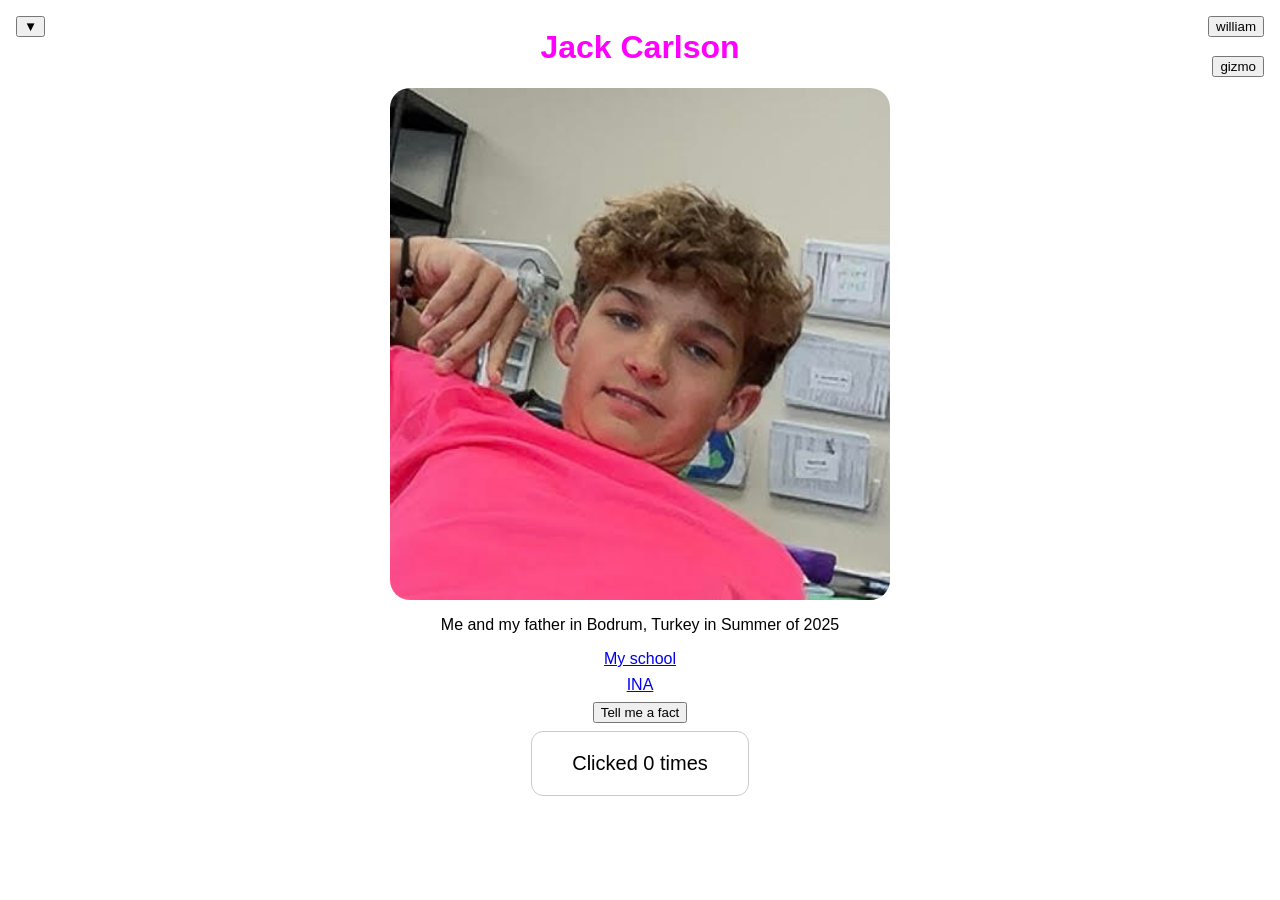
==== about-me/index.html @ 8a27de61 "Add collapsible sidebar menu, fact popup, color cycle, and styling polish" ====
<!DOCTYPE html>
<html lang="en">
<head>
<meta charset="UTF-8">
<meta name="viewport" content="width=device-width, initial-scale=1.0">
<title>Jack Carlson — About Me</title>
<meta name="description" content="The personal About Me page of Jack Carlson">
<style>
  body, button {
    font-family: -apple-system, BlinkMacSystemFont, "SF Pro Text", "Helvetica Neue", Helvetica, Arial, sans-serif;
  }
  body {
    display: flex;
    flex-direction: column;
    align-items: center;
    text-align: center;
  }
  h1 {
    font-weight: 700;
  }
  a, button {
    margin-bottom: 8px;
  }
  button {
    transition: transform 0.08s ease;
  }
  button:active {
    transform: scale(0.94);
  }
  img {
    border-radius: 20px;
  }
  #countButton {
    padding: 20px 40px;
    font-size: 20px;
    border-radius: 12px;
    background-color: white;
    border: 1px solid #cccccc;
  }
  #williamButton {
    position: fixed;
    top: 16px;
    right: 16px;
    z-index: 1000;
  }
  #williamOverlay {
    display: none;
    position: fixed;
    top: 0;
    left: 0;
    width: 100vw;
    height: 100vh;
    background-color: black;
    z-index: 900;
  }
  #williamOverlay img {
    width: 100%;
    height: 100%;
    object-fit: cover;
    border-radius: 0;
  }
  #gizmoButton {
    position: fixed;
    top: 56px;
    right: 16px;
    z-index: 1000;
  }
  #gizmoOverlay {
    display: none;
    position: fixed;
    top: 0;
    left: 0;
    width: 100vw;
    height: 100vh;
    background-color: black;
    z-index: 900;
  }
  #gizmoOverlay img {
    width: 100%;
    height: 100%;
    object-fit: contain;
    border-radius: 0;
  }
  #factDisplay {
    position: fixed;
    top: 50%;
    left: 50%;
    transform: translate(-50%, -50%);
    max-width: 80%;
    padding: 24px 32px;
    font-size: 22px;
    color: black;
    background-color: white;
    border-radius: 16px;
    box-shadow: 0 8px 30px rgba(0, 0, 0, 0.25);
    opacity: 0;
    pointer-events: none;
    transition: opacity 0.5s ease;
    z-index: 1500;
  }
  #factDisplay.show {
    opacity: 1;
  }
  @keyframes fall {
    to {
      transform: translateY(110vh);
    }
  }
  .raindrop {
    position: fixed;
    top: -60px;
    font-weight: bold;
    color: magenta;
    z-index: 2000;
    pointer-events: none;
    animation: fall linear forwards;
  }
  #sidebar {
    position: fixed;
    top: 16px;
    left: 16px;
    z-index: 800;
  }
  #sidebarToggle {
    margin-bottom: 0;
  }
  #sidebarContent {
    position: absolute;
    top: 100%;
    left: 0;
    margin-top: 8px;
    display: flex;
    flex-direction: column;
    align-items: stretch;
    gap: 16px;
    padding: 28px;
    background-color: #f0f0f0;
    border-radius: 20px;
    box-shadow: 0 4px 20px rgba(0, 0, 0, 0.15);
    transform: scale(1);
    transform-origin: top left;
    opacity: 1;
    transition: transform 0.3s ease, opacity 0.3s ease;
  }
  #sidebarContent button {
    padding: 14px 28px;
    font-size: 16px;
    white-space: nowrap;
    border-radius: 12px;
    background-color: transparent;
    border: 1px solid #cccccc;
  }
  #sidebar.collapsed #sidebarContent {
    transform: scale(0);
    opacity: 0;
    pointer-events: none;
  }
</style>
</head>
<body>
<button id="williamButton">william</button>
<div id="williamOverlay">
  <img src="william.jpeg" alt="William">
</div>
<button id="gizmoButton">gizmo</button>
<div id="gizmoOverlay">
  <img src="gizmo.jpeg" alt="Gizmo">
</div>

<div id="sidebar" class="collapsed">
  <button id="sidebarToggle">▼</button>
  <div id="sidebarContent">
    <button id="colorButton">🎨 Change color</button>
    <button id="chartButton">🎵 Music replay</button>
  </div>
</div>

<h1 style="color: magenta;">Jack Carlson</h1>
<img src="profile.png" alt="Photo of me" style="width: 500px;">
<p>Me and my father in Bodrum, Turkey in Summer of 2025</p>
<a href="https://allenacademy.org" target="_blank" rel="noopener">My school</a>
<a href="https://nauticalarch.org" target="_blank" rel="noopener">INA</a>

<button id="factButton">Tell me a fact</button>
<p id="factDisplay"></p>

<button id="countButton">Clicked 0 times</button>

<script>
  console.log("Hello from Javascript!");

  const button = document.querySelector("#colorButton");
  const heading = document.querySelector("h1");

  let currentColor = "magenta";

  button.addEventListener("click", function (e) {
    if (currentColor === "magenta") {
      // magenta -> rainbow
      heading.style.width = "fit-content";
      heading.style.backgroundImage =
        "linear-gradient(to right, red, orange, gold, green, blue, purple)";
      heading.style.webkitBackgroundClip = "text";
      heading.style.backgroundClip = "text";
      heading.style.color = "transparent";
      currentColor = "rainbow";
    } else if (currentColor === "rainbow") {
      // rainbow -> red
      heading.style.width = "auto";
      heading.style.backgroundImage = "none";
      heading.style.webkitBackgroundClip = "border-box";
      heading.style.color = "red";
      currentColor = "red";
    } else if (currentColor === "red") {
      // red -> blue
      heading.style.width = "auto";
      heading.style.backgroundImage = "none";
      heading.style.webkitBackgroundClip = "border-box";
      heading.style.color = "blue";
      currentColor = "blue";
    } else if (currentColor === "blue") {
      // blue -> orange
      heading.style.width = "auto";
      heading.style.backgroundImage = "none";
      heading.style.webkitBackgroundClip = "border-box";
      heading.style.color = "orange";
      currentColor = "orange";
    } else if (currentColor === "orange") {
      // orange -> black
      heading.style.width = "auto";
      heading.style.backgroundImage = "none";
      heading.style.webkitBackgroundClip = "border-box";
      heading.style.color = "black";
      currentColor = "black";
    } else {
      // black -> magenta
      heading.style.width = "auto";
      heading.style.backgroundImage = "none";
      heading.style.webkitBackgroundClip = "border-box";
      heading.style.color = "magenta";
      currentColor = "magenta";
    }
  });

  const facts = [
    "I go to Turkey every summer",
    "I graduate highschool in 2028",
    "My favorite movie is Cars 2",
    "I play football and do track",
    "My birthday is January 18"
  ];

  const factButton = document.querySelector("#factButton");
  const factDisplay = document.querySelector("#factDisplay");

  let remainingFacts = [];
  let lastFact = null;
  let factTimeout;

  factButton.addEventListener("click", function () {
    if (remainingFacts.length === 0) {
      remainingFacts = facts.slice();
    }
    let randomIndex = Math.floor(Math.random() * remainingFacts.length);
    if (remainingFacts[randomIndex] === lastFact && remainingFacts.length > 1) {
      randomIndex = (randomIndex + 1) % remainingFacts.length;
    }
    const randomFact = remainingFacts[randomIndex];
    remainingFacts.splice(randomIndex, 1);
    lastFact = randomFact;

    factDisplay.textContent = randomFact;
    factDisplay.classList.add("show");

    clearTimeout(factTimeout);
    factTimeout = setTimeout(function () {
      factDisplay.classList.remove("show");
    }, 3000);
  });

  const countButton = document.querySelector("#countButton");
  let count = 0;

  countButton.addEventListener("click", function () {
    count = count + 1;
    countButton.textContent = "Clicked " + count + " times";
    if (count === 67) {
      rain67();
    }
  });

  function rain67() {
    for (let i = 0; i < 60; i++) {
      const drop = document.createElement("div");
      drop.textContent = "67";
      drop.className = "raindrop";
      drop.style.left = (Math.random() * 100) + "vw";
      drop.style.fontSize = (Math.random() * 30 + 20) + "px";
      drop.style.animationDuration = (Math.random() * 2 + 2) + "s";
      drop.style.animationDelay = (Math.random() * 1.5) + "s";
      document.body.appendChild(drop);
      setTimeout(function () {
        drop.remove();
      }, 6000);
    }
  }

  const williamButton = document.querySelector("#williamButton");
  const williamOverlay = document.querySelector("#williamOverlay");

  williamButton.addEventListener("click", function () {
    if (williamOverlay.style.display === "block") {
      williamOverlay.style.display = "none";
      williamButton.textContent = "william";
    } else {
      williamOverlay.style.display = "block";
      williamButton.textContent = "no william";
    }
  });

  const gizmoButton = document.querySelector("#gizmoButton");
  const gizmoOverlay = document.querySelector("#gizmoOverlay");

  gizmoButton.addEventListener("click", function () {
    if (gizmoOverlay.style.display === "block") {
      gizmoOverlay.style.display = "none";
      gizmoButton.textContent = "gizmo";
    } else {
      gizmoOverlay.style.display = "block";
      gizmoButton.textContent = "no gizmo";
    }
  });

  const chartButton = document.querySelector("#chartButton");

  chartButton.addEventListener("click", function () {
    window.location.href = "charts.html";
  });

  const sidebar = document.querySelector("#sidebar");
  const sidebarToggle = document.querySelector("#sidebarToggle");

  sidebarToggle.addEventListener("click", function () {
    sidebar.classList.toggle("collapsed");
    if (sidebar.classList.contains("collapsed")) {
      sidebarToggle.textContent = "▼";
    } else {
      sidebarToggle.textContent = "▲ collapse menu";
    }
  });
</script>
</body>
</html>
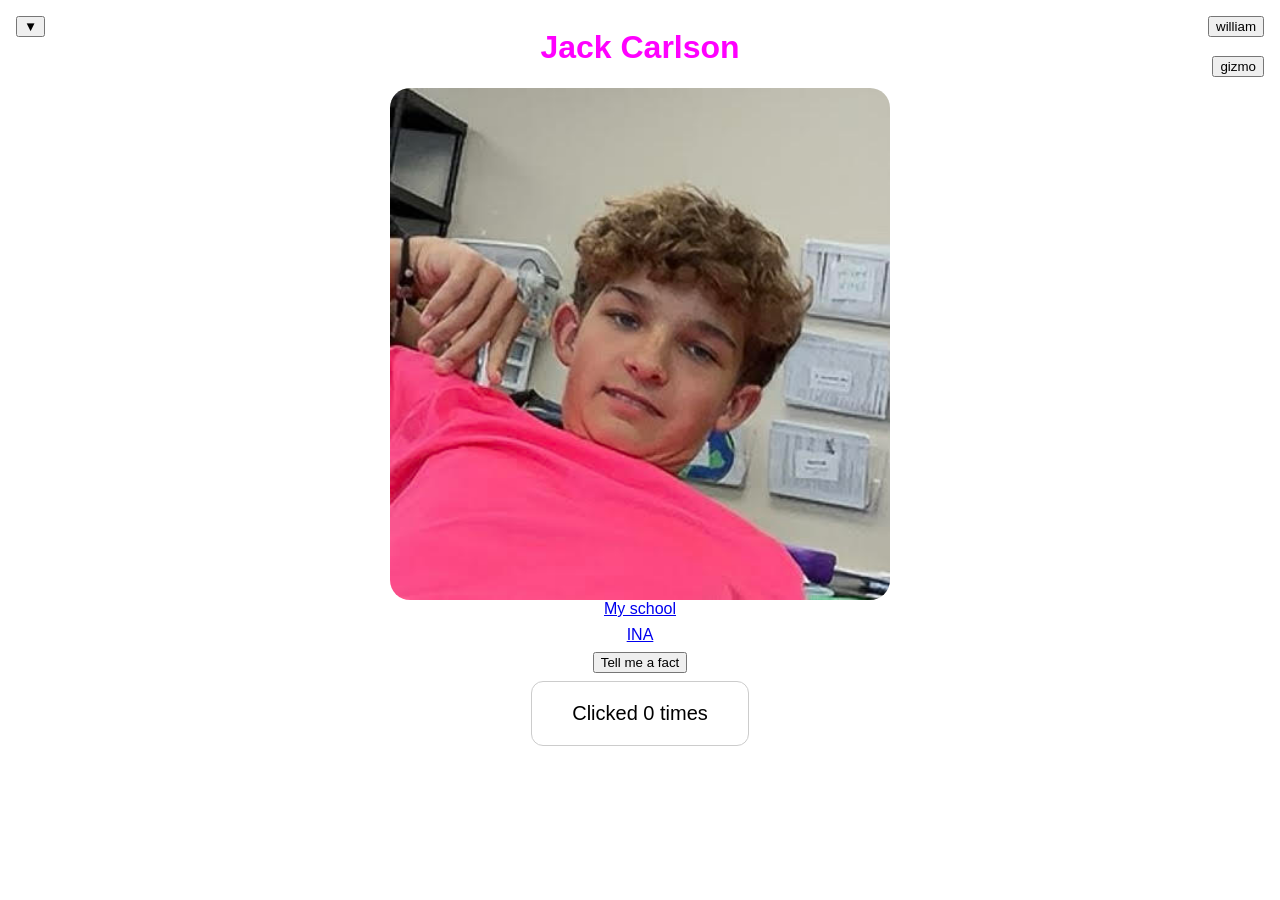
==== commit b9010141: "Add FBI Most Wanted page: live API, category filters, clickable profiles, error handling" ====
--- a/about-me/index.html
+++ b/about-me/index.html
@@ -172,12 +172,12 @@
   <div id="sidebarContent">
     <button id="colorButton">🎨 Change color</button>
     <button id="chartButton">🎵 Music replay</button>
+    <button id="wantedButton">🚨 Most Wanted</button>
   </div>
 </div>
 
 <h1 style="color: magenta;">Jack Carlson</h1>
 <img src="profile.png" alt="Photo of me" style="width: 500px;">
-<p>Me and my father in Bodrum, Turkey in Summer of 2025</p>
 <a href="https://allenacademy.org" target="_blank" rel="noopener">My school</a>
 <a href="https://nauticalarch.org" target="_blank" rel="noopener">INA</a>
 
@@ -348,6 +348,11 @@
       sidebarToggle.textContent = "▲ collapse menu";
     }
   });
+
+  const wantedButton = document.querySelector("#wantedButton");
+  wantedButton.addEventListener("click", function () {
+    window.location.href = "wanted.html";
+  });
 </script>
 </body>
 </html>
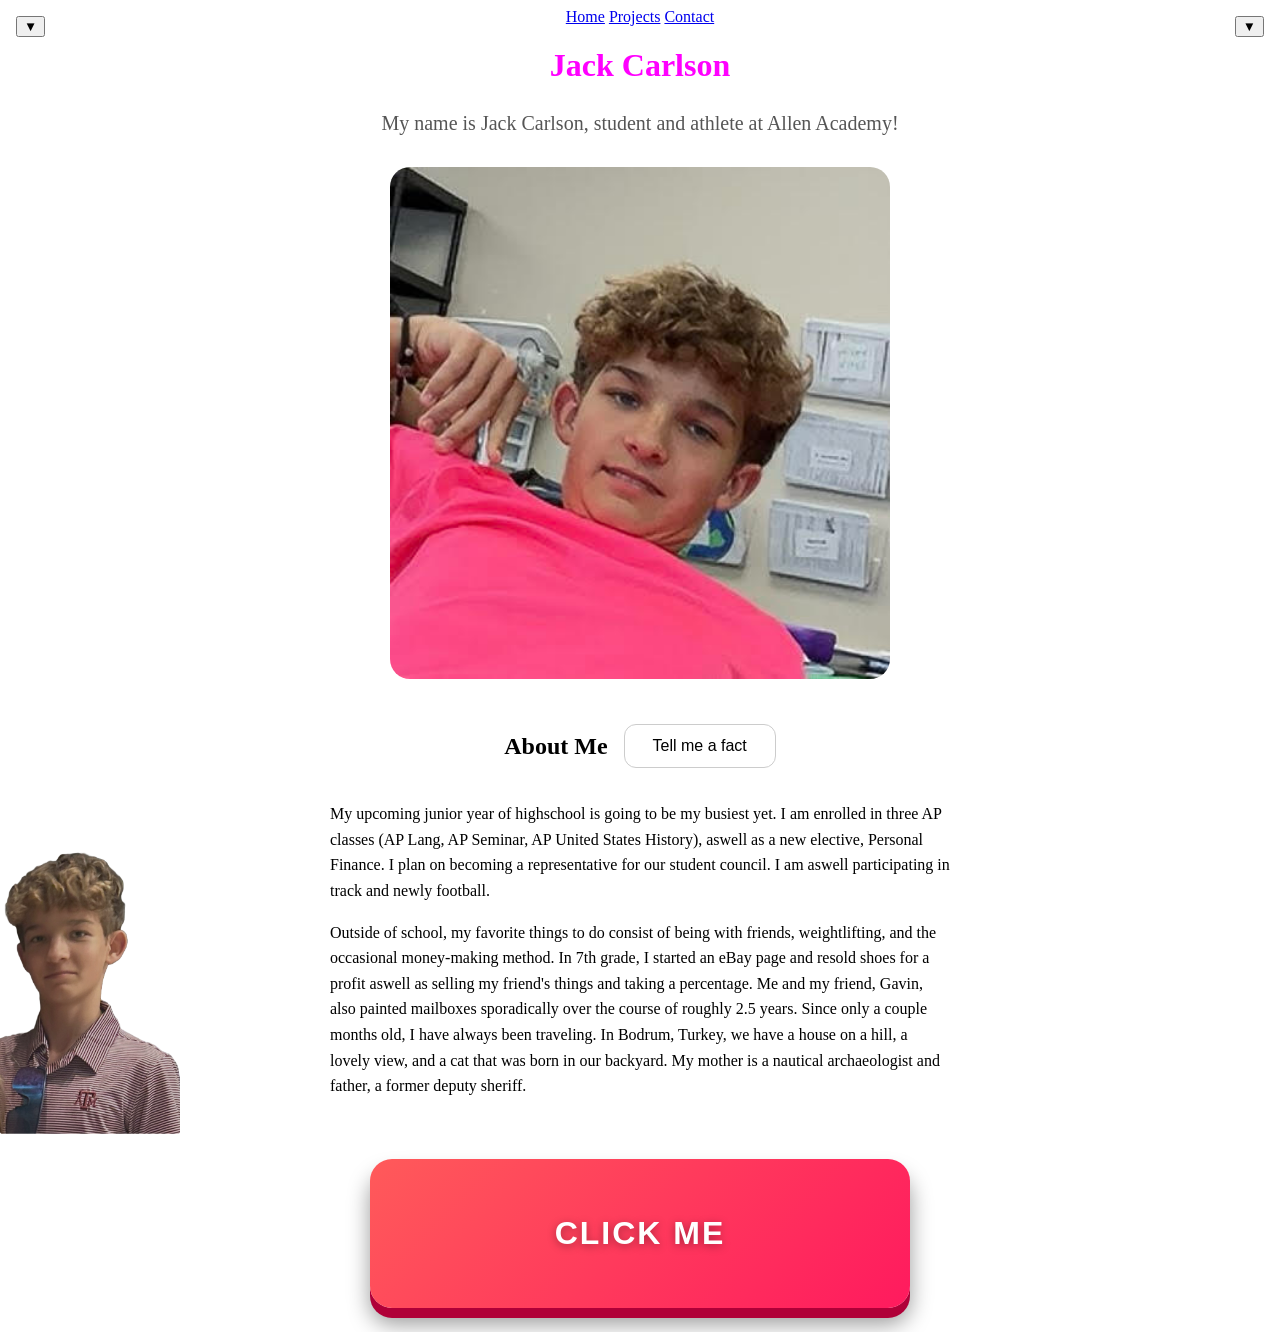
==== commit 44bd7d87: "Add dog menu, Gavin peek/delete, About Me section, top nav, and modern 3D click bar with easter eggs" ====
--- a/about-me/index.html
+++ b/about-me/index.html
@@ -5,10 +5,8 @@
 <meta name="viewport" content="width=device-width, initial-scale=1.0">
 <title>Jack Carlson — About Me</title>
 <meta name="description" content="The personal About Me page of Jack Carlson">
+<link rel="stylesheet" href="style.css">
 <style>
-  body, button {
-    font-family: -apple-system, BlinkMacSystemFont, "SF Pro Text", "Helvetica Neue", Helvetica, Arial, sans-serif;
-  }
   body {
     display: flex;
     flex-direction: column;
@@ -18,6 +16,28 @@
   h1 {
     font-weight: 700;
   }
+  .intro {
+    font-size: 20px;
+    color: #555555;
+    max-width: 620px;
+    margin: 6px auto 32px;
+  }
+  .about {
+    max-width: 620px;
+    margin: 28px auto;
+    text-align: left;
+    line-height: 1.6;
+    position: relative;
+  }
+  .about h2 {
+    text-align: center;
+  }
+  .about-header {
+    display: flex;
+    align-items: center;
+    justify-content: center;
+    gap: 16px;
+  }
   a, button {
     margin-bottom: 8px;
   }
@@ -31,17 +51,39 @@
     border-radius: 20px;
   }
   #countButton {
-    padding: 20px 40px;
-    font-size: 20px;
+    width: 90%;
+    max-width: 540px;
+    margin: 16px auto;
+    padding: 56px 40px;
+    font-size: 32px;
+    font-weight: 800;
+    letter-spacing: 2px;
+    text-transform: uppercase;
+    color: #ffffff;
+    text-shadow: 0 2px 8px rgba(0, 0, 0, 0.35);
+    border: none;
+    border-radius: 22px;
+    cursor: pointer;
+    background: linear-gradient(135deg, #ff5a5a 0%, #ff1a5e 100%);
+    box-shadow: 0 10px 0 #b00038, 0 16px 22px rgba(0, 0, 0, 0.4);
+    transition: transform 0.25s cubic-bezier(0.34, 1.56, 0.64, 1), box-shadow 0.25s ease;
+  }
+  #countButton:hover {
+    transform: translateY(-5px) scale(1.03);
+    box-shadow: 0 15px 0 #b00038, 0 26px 34px rgba(0, 0, 0, 0.45);
+  }
+  #countButton:active {
+    transform: translateY(6px) scale(0.99);
+    box-shadow: 0 3px 0 #b00038, 0 8px 14px rgba(0, 0, 0, 0.4);
+  }
+  #factButton {
+    margin: 0;
+    padding: 12px 28px;
+    font-size: 16px;
     border-radius: 12px;
     background-color: white;
     border: 1px solid #cccccc;
-  }
-  #williamButton {
-    position: fixed;
-    top: 16px;
-    right: 16px;
-    z-index: 1000;
+    cursor: pointer;
   }
   #williamOverlay {
     display: none;
@@ -59,12 +101,6 @@
     object-fit: cover;
     border-radius: 0;
   }
-  #gizmoButton {
-    position: fixed;
-    top: 56px;
-    right: 16px;
-    z-index: 1000;
-  }
   #gizmoOverlay {
     display: none;
     position: fixed;
@@ -81,14 +117,73 @@
     object-fit: contain;
     border-radius: 0;
   }
+  #mayaOverlay, #chuyOverlay, #wranglerOverlay {
+    display: none;
+    position: fixed;
+    top: 0;
+    left: 0;
+    width: 100vw;
+    height: 100vh;
+    background-color: black;
+    z-index: 900;
+  }
+  #mayaOverlay img, #chuyOverlay img, #wranglerOverlay img {
+    width: 100%;
+    height: 100%;
+    object-fit: contain;
+    border-radius: 0;
+  }
+  #dogMenu {
+    position: fixed;
+    top: 16px;
+    right: 16px;
+    z-index: 1000;
+  }
+  #dogToggle {
+    margin-bottom: 0;
+  }
+  #dogContent {
+    position: absolute;
+    top: 100%;
+    right: 0;
+    margin-top: 8px;
+    display: flex;
+    flex-direction: column;
+    align-items: stretch;
+    gap: 8px;
+    padding: 12px;
+    background-color: #f0f0f0;
+    border-radius: 20px;
+    box-shadow: 0 4px 20px rgba(0, 0, 0, 0.15);
+    transform: scale(1);
+    transform-origin: top right;
+    opacity: 1;
+    transition: transform 0.3s ease, opacity 0.3s ease;
+  }
+  #dogContent button {
+    margin: 0;
+    padding: 8px 16px;
+    font-size: 14px;
+    white-space: nowrap;
+    border-radius: 12px;
+    background-color: transparent;
+    border: 1px solid #cccccc;
+  }
+  #dogMenu.collapsed #dogContent {
+    transform: scale(0);
+    opacity: 0;
+    pointer-events: none;
+  }
   #factDisplay {
-    position: fixed;
-    top: 50%;
+    position: absolute;
+    bottom: 100%;
     left: 50%;
-    transform: translate(-50%, -50%);
-    max-width: 80%;
-    padding: 24px 32px;
-    font-size: 22px;
+    transform: translateX(-50%);
+    margin-bottom: 16px;
+    width: max-content;
+    max-width: 90%;
+    padding: 18px 26px;
+    font-size: 20px;
     color: black;
     background-color: white;
     border-radius: 16px;
@@ -115,6 +210,38 @@
     pointer-events: none;
     animation: fall linear forwards;
   }
+  .celebrate-banner {
+    position: fixed;
+    top: 40%;
+    left: 50%;
+    transform: translate(-50%, -50%) scale(0.7);
+    background: linear-gradient(135deg, #ff4d4d, #ffb300);
+    color: #ffffff;
+    font-size: 32px;
+    font-weight: 800;
+    text-align: center;
+    padding: 24px 40px;
+    border-radius: 20px;
+    box-shadow: 0 12px 40px rgba(0, 0, 0, 0.45);
+    text-shadow: 0 2px 4px rgba(0, 0, 0, 0.4);
+    max-width: 90%;
+    opacity: 0;
+    pointer-events: none;
+    z-index: 2500;
+    transition: opacity 0.4s ease, transform 0.4s ease;
+  }
+  .celebrate-banner.show {
+    opacity: 1;
+    transform: translate(-50%, -50%) scale(1);
+  }
+  .confetti {
+    position: fixed;
+    transform: translate(0, 0);
+    opacity: 1;
+    z-index: 2400;
+    pointer-events: none;
+    transition: transform 1.1s ease-out, opacity 1.1s ease-out;
+  }
   #sidebar {
     position: fixed;
     top: 16px;
@@ -132,8 +259,8 @@
     display: flex;
     flex-direction: column;
     align-items: stretch;
-    gap: 16px;
-    padding: 28px;
+    gap: 8px;
+    padding: 12px;
     background-color: #f0f0f0;
     border-radius: 20px;
     box-shadow: 0 4px 20px rgba(0, 0, 0, 0.15);
@@ -143,8 +270,9 @@
     transition: transform 0.3s ease, opacity 0.3s ease;
   }
   #sidebarContent button {
-    padding: 14px 28px;
-    font-size: 16px;
+    margin: 0;
+    padding: 8px 16px;
+    font-size: 14px;
     white-space: nowrap;
     border-radius: 12px;
     background-color: transparent;
@@ -155,17 +283,106 @@
     opacity: 0;
     pointer-events: none;
   }
+  #gavinWrap {
+    position: fixed;
+    bottom: 0;
+    left: 0;
+    width: 180px;
+    z-index: 700;
+    transform: translateY(60%);
+    transition: transform 0.35s ease, opacity 1s ease;
+  }
+  #gavinWrap:hover {
+    transform: translateY(6%);
+  }
+  #gavinWrap.deleted {
+    transform: translateY(6%);
+    opacity: 0;
+    pointer-events: none;
+  }
+  #gavin {
+    display: block;
+    width: 100%;
+    border-radius: 0;
+    opacity: 0.9;
+    cursor: pointer;
+    transition: opacity 0.35s ease;
+  }
+  #gavinWrap:hover #gavin {
+    opacity: 1;
+  }
+  #deleteGavin {
+    position: absolute;
+    top: 35%;
+    left: 0;
+    right: 0;
+    margin: 0 auto;
+    width: fit-content;
+    display: none;
+    background-color: #d40000;
+    color: #ffffff;
+    border: 2px solid #7a0000;
+    border-radius: 8px;
+    padding: 10px 18px;
+    font-size: 16px;
+    font-weight: 800;
+    letter-spacing: 1px;
+    text-transform: uppercase;
+    cursor: pointer;
+    white-space: nowrap;
+    z-index: 2;
+    box-shadow: 0 5px 0 #7a0000, 0 8px 14px rgba(0, 0, 0, 0.5);
+    text-shadow: 0 1px 2px rgba(0, 0, 0, 0.6);
+  }
+  #deleteGavin:hover {
+    background-color: #ff1a1a;
+  }
+  #deleteGavin:active {
+    transform: translateY(4px);
+    box-shadow: 0 1px 0 #7a0000, 0 3px 6px rgba(0, 0, 0, 0.5);
+  }
+  #gavinWrap.armed #deleteGavin {
+    display: block;
+  }
 </style>
 </head>
 <body>
-<button id="williamButton">william</button>
+<nav>
+  <a href="index.html" class="active">Home</a>
+  <a href="projects.html">Projects</a>
+  <a href="contact.html">Contact</a>
+</nav>
+<div id="dogMenu" class="collapsed">
+  <button id="dogToggle">▼</button>
+  <div id="dogContent">
+    <button id="williamButton">William</button>
+    <button id="gizmoButton">Gizmo</button>
+    <button id="mayaButton">Maya</button>
+    <button id="chuyButton">Chuy</button>
+    <button id="wranglerButton">Wrangler</button>
+  </div>
+</div>
 <div id="williamOverlay">
   <img src="william.jpeg" alt="William">
 </div>
-<button id="gizmoButton">gizmo</button>
 <div id="gizmoOverlay">
   <img src="gizmo.jpeg" alt="Gizmo">
 </div>
+<div id="mayaOverlay">
+  <img src="maya.jpeg" alt="Maya">
+</div>
+<div id="chuyOverlay">
+  <img src="chuy.jpeg" alt="Chuy">
+</div>
+<div id="wranglerOverlay">
+  <img src="wrangler.jpeg" alt="Wrangler">
+</div>
+
+<div id="gavinWrap">
+  <button id="deleteGavin">DELETE GAVIN?</button>
+  <img id="gavin" src="gavin.png" alt="Gavin peeking">
+</div>
+
 
 <div id="sidebar" class="collapsed">
   <button id="sidebarToggle">▼</button>
@@ -177,14 +394,21 @@
 </div>
 
 <h1 style="color: magenta;">Jack Carlson</h1>
+<p class="intro">My name is Jack Carlson, student and athlete at Allen Academy!</p>
+
 <img src="profile.png" alt="Photo of me" style="width: 500px;">
-<a href="https://allenacademy.org" target="_blank" rel="noopener">My school</a>
-<a href="https://nauticalarch.org" target="_blank" rel="noopener">INA</a>
-
-<button id="factButton">Tell me a fact</button>
-<p id="factDisplay"></p>
-
-<button id="countButton">Clicked 0 times</button>
+
+<section class="about">
+  <p id="factDisplay"></p>
+  <div class="about-header">
+    <h2>About Me</h2>
+    <button id="factButton">Tell me a fact</button>
+  </div>
+  <p>	My upcoming junior year of highschool is going to be my busiest yet. I am enrolled in three AP classes (AP Lang, AP Seminar, AP United States History), aswell as a new elective, Personal Finance. I plan on becoming a representative for our student council. I am aswell participating in track and newly football.</p>
+  <p>	Outside of school, my favorite things to do consist of being with friends, weightlifting, and the occasional money-making method. In 7th grade, I started an eBay page and resold shoes for a profit aswell as selling my friend's things and taking a percentage. Me and my friend, Gavin, also painted mailboxes sporadically over the course of roughly 2.5 years. Since only a couple months old, I have always been traveling. In Bodrum, Turkey, we have a house on a hill, a lovely view, and a cat that was born in our backyard. My mother is a nautical archaeologist and father, a former deputy sheriff.</p>
+</section>
+
+<button id="countButton">CLICK ME</button>
 
 <script>
   console.log("Hello from Javascript!");
@@ -194,51 +418,38 @@
 
   let currentColor = "magenta";
 
+  // Apply a color (or the rainbow gradient) to one element.
+  // isHeading=true also resizes the box so the gradient fits the text.
+  function applyColor(el, color, isHeading) {
+    if (color === "rainbow") {
+      if (isHeading) el.style.width = "fit-content";
+      el.style.backgroundImage =
+        "linear-gradient(to right, red, orange, gold, green, blue, purple)";
+      el.style.webkitBackgroundClip = "text";
+      el.style.backgroundClip = "text";
+      el.style.color = "transparent";
+    } else {
+      if (isHeading) el.style.width = "auto";
+      el.style.backgroundImage = "none";
+      el.style.webkitBackgroundClip = "border-box";
+      el.style.color = color;
+    }
+  }
+
   button.addEventListener("click", function (e) {
-    if (currentColor === "magenta") {
-      // magenta -> rainbow
-      heading.style.width = "fit-content";
-      heading.style.backgroundImage =
-        "linear-gradient(to right, red, orange, gold, green, blue, purple)";
-      heading.style.webkitBackgroundClip = "text";
-      heading.style.backgroundClip = "text";
-      heading.style.color = "transparent";
-      currentColor = "rainbow";
-    } else if (currentColor === "rainbow") {
-      // rainbow -> red
-      heading.style.width = "auto";
-      heading.style.backgroundImage = "none";
-      heading.style.webkitBackgroundClip = "border-box";
-      heading.style.color = "red";
-      currentColor = "red";
-    } else if (currentColor === "red") {
-      // red -> blue
-      heading.style.width = "auto";
-      heading.style.backgroundImage = "none";
-      heading.style.webkitBackgroundClip = "border-box";
-      heading.style.color = "blue";
-      currentColor = "blue";
-    } else if (currentColor === "blue") {
-      // blue -> orange
-      heading.style.width = "auto";
-      heading.style.backgroundImage = "none";
-      heading.style.webkitBackgroundClip = "border-box";
-      heading.style.color = "orange";
-      currentColor = "orange";
-    } else if (currentColor === "orange") {
-      // orange -> black
-      heading.style.width = "auto";
-      heading.style.backgroundImage = "none";
-      heading.style.webkitBackgroundClip = "border-box";
-      heading.style.color = "black";
-      currentColor = "black";
-    } else {
-      // black -> magenta
-      heading.style.width = "auto";
-      heading.style.backgroundImage = "none";
-      heading.style.webkitBackgroundClip = "border-box";
-      heading.style.color = "magenta";
-      currentColor = "magenta";
+    // advance to the next color in the cycle
+    if (currentColor === "magenta") currentColor = "rainbow";
+    else if (currentColor === "rainbow") currentColor = "red";
+    else if (currentColor === "red") currentColor = "blue";
+    else if (currentColor === "blue") currentColor = "orange";
+    else if (currentColor === "orange") currentColor = "black";
+    else currentColor = "magenta";
+
+    // apply it to the heading AND the highlighted nav link
+    applyColor(heading, currentColor, true);
+    const navActive = document.querySelector("nav a.active");
+    if (navActive) {
+      applyColor(navActive, currentColor, false);
     }
   });
 
@@ -283,11 +494,55 @@
 
   countButton.addEventListener("click", function () {
     count = count + 1;
-    countButton.textContent = "Clicked " + count + " times";
+    countButton.textContent = String(count);
     if (count === 67) {
       rain67();
     }
-  });
+    if (count === 100) {
+      celebrate100();
+    }
+  });
+
+  function celebrate100() {
+    const emojis = ["🎉", "🎊", "✨", "🥳", "💯", "🔥", "⭐"];
+
+    // big celebratory banner that pops in and fades out
+    const banner = document.createElement("div");
+    banner.className = "celebrate-banner";
+    banner.textContent = "💯 100 CLICKS! 💯";
+    document.body.appendChild(banner);
+    setTimeout(function () { banner.classList.add("show"); }, 20);
+    setTimeout(function () { banner.classList.remove("show"); }, 4000);
+    setTimeout(function () { banner.remove(); }, 4600);
+
+    // explode emojis outward from the center of the message
+    const burstX = window.innerWidth / 2;
+    const burstY = window.innerHeight * 0.4;
+    for (let i = 0; i < 70; i++) {
+      const piece = document.createElement("div");
+      piece.className = "confetti";
+      piece.textContent = emojis[Math.floor(Math.random() * emojis.length)];
+      piece.style.left = burstX + "px";
+      piece.style.top = burstY + "px";
+      piece.style.fontSize = (Math.random() * 26 + 20) + "px";
+      document.body.appendChild(piece);
+
+      // a random direction + distance for each piece
+      const angle = Math.random() * Math.PI * 2;
+      const distance = Math.random() * 320 + 120;
+      const dx = Math.cos(angle) * distance;
+      const dy = Math.sin(angle) * distance;
+      const rot = Math.random() * 720 - 360;
+
+      // kick it outward on the next tick so the transition animates
+      setTimeout(function () {
+        piece.style.transform =
+          "translate(" + dx + "px, " + dy + "px) rotate(" + rot + "deg) scale(0.6)";
+        piece.style.opacity = "0";
+      }, 20);
+      setTimeout(function () { piece.remove(); }, 1300);
+    }
+  }
 
   function rain67() {
     for (let i = 0; i < 60; i++) {
@@ -311,10 +566,10 @@
   williamButton.addEventListener("click", function () {
     if (williamOverlay.style.display === "block") {
       williamOverlay.style.display = "none";
-      williamButton.textContent = "william";
+      williamButton.textContent = "William";
     } else {
       williamOverlay.style.display = "block";
-      williamButton.textContent = "no william";
+      williamButton.textContent = "No William";
     }
   });
 
@@ -324,10 +579,61 @@
   gizmoButton.addEventListener("click", function () {
     if (gizmoOverlay.style.display === "block") {
       gizmoOverlay.style.display = "none";
-      gizmoButton.textContent = "gizmo";
+      gizmoButton.textContent = "Gizmo";
     } else {
       gizmoOverlay.style.display = "block";
-      gizmoButton.textContent = "no gizmo";
+      gizmoButton.textContent = "No Gizmo";
+    }
+  });
+
+  const mayaButton = document.querySelector("#mayaButton");
+  const mayaOverlay = document.querySelector("#mayaOverlay");
+
+  mayaButton.addEventListener("click", function () {
+    if (mayaOverlay.style.display === "block") {
+      mayaOverlay.style.display = "none";
+      mayaButton.textContent = "Maya";
+    } else {
+      mayaOverlay.style.display = "block";
+      mayaButton.textContent = "No Maya";
+    }
+  });
+
+  const chuyButton = document.querySelector("#chuyButton");
+  const chuyOverlay = document.querySelector("#chuyOverlay");
+
+  chuyButton.addEventListener("click", function () {
+    if (chuyOverlay.style.display === "block") {
+      chuyOverlay.style.display = "none";
+      chuyButton.textContent = "Chuy";
+    } else {
+      chuyOverlay.style.display = "block";
+      chuyButton.textContent = "No Chuy";
+    }
+  });
+
+  const wranglerButton = document.querySelector("#wranglerButton");
+  const wranglerOverlay = document.querySelector("#wranglerOverlay");
+
+  wranglerButton.addEventListener("click", function () {
+    if (wranglerOverlay.style.display === "block") {
+      wranglerOverlay.style.display = "none";
+      wranglerButton.textContent = "Wrangler";
+    } else {
+      wranglerOverlay.style.display = "block";
+      wranglerButton.textContent = "No Wrangler";
+    }
+  });
+
+  const dogMenu = document.querySelector("#dogMenu");
+  const dogToggle = document.querySelector("#dogToggle");
+
+  dogToggle.addEventListener("click", function () {
+    dogMenu.classList.toggle("collapsed");
+    if (dogMenu.classList.contains("collapsed")) {
+      dogToggle.textContent = "▼";
+    } else {
+      dogToggle.textContent = "▲ collapse menu";
     }
   });
 
@@ -335,6 +641,16 @@
 
   chartButton.addEventListener("click", function () {
     window.location.href = "charts.html";
+  });
+
+  document.querySelectorAll("nav a").forEach(function (link) {
+    link.addEventListener("click", function (e) {
+      var href = link.getAttribute("href");
+      if (href === "index.html") return; // already on home
+      e.preventDefault();
+      document.body.classList.add("fade-out");
+      setTimeout(function () { window.location.href = href; }, 300);
+    });
   });
 
   const sidebar = document.querySelector("#sidebar");
@@ -353,6 +669,21 @@
   wantedButton.addEventListener("click", function () {
     window.location.href = "wanted.html";
   });
+
+  const gavinWrap = document.querySelector("#gavinWrap");
+  const gavin = document.querySelector("#gavin");
+  const deleteGavin = document.querySelector("#deleteGavin");
+
+  // Click Gavin -> reveal the DELETE button over him
+  gavin.addEventListener("click", function () {
+    gavinWrap.classList.add("armed");
+  });
+
+  // Click DELETE -> slowly fade him away (comes back on reload)
+  deleteGavin.addEventListener("click", function () {
+    gavinWrap.classList.remove("armed");
+    gavinWrap.classList.add("deleted");
+  });
 </script>
 </body>
 </html>
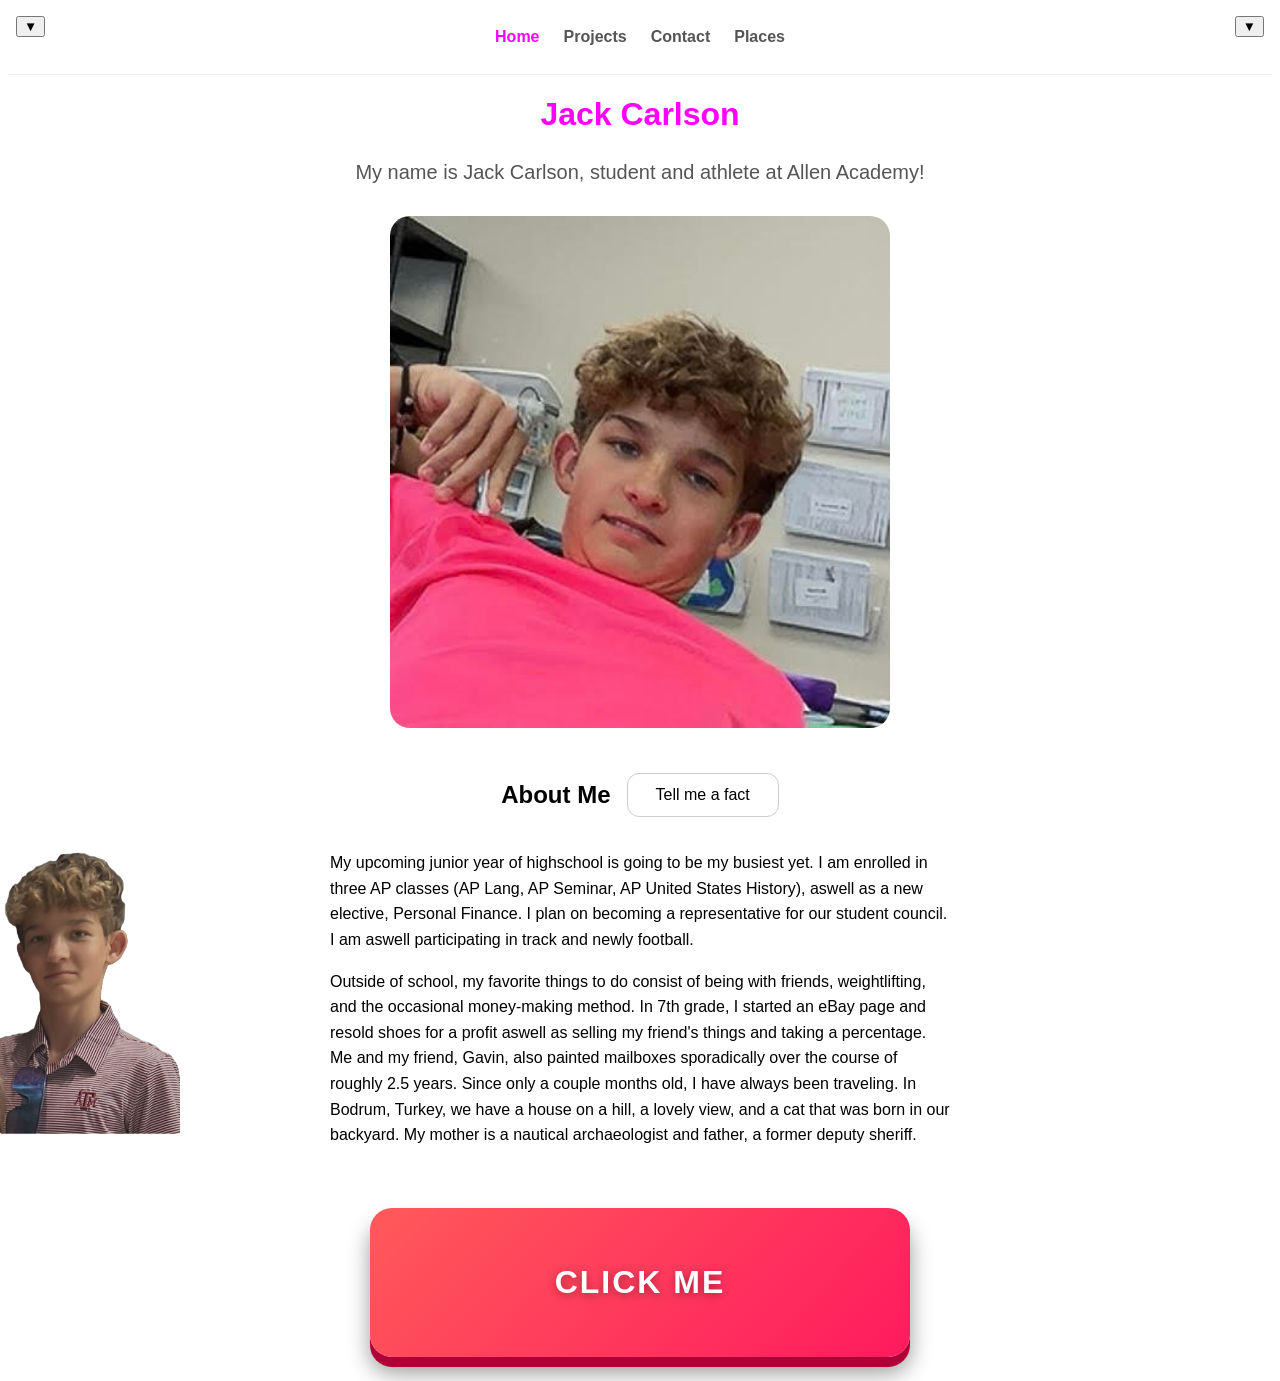
==== commit 1fba1782: "Add Places link to nav on all pages" ====
--- a/about-me/index.html
+++ b/about-me/index.html
@@ -351,6 +351,7 @@
   <a href="index.html" class="active">Home</a>
   <a href="projects.html">Projects</a>
   <a href="contact.html">Contact</a>
+  <a href="places.html">Places</a>
 </nav>
 <div id="dogMenu" class="collapsed">
   <button id="dogToggle">▼</button>
--- a/about-me/style.css
+++ b/about-me/style.css
@@ -0,0 +1,37 @@
+/* ===========================================================
+   Shared styles — used by index.html, projects.html, contact.html
+   Linked into each page with: <link rel="stylesheet" href="style.css">
+   =========================================================== */
+
+/* Site-wide font (also applied to buttons, which don't inherit it by default) */
+body, button {
+  font-family: -apple-system, BlinkMacSystemFont, "SF Pro Text", "Helvetica Neue", Helvetica, Arial, sans-serif;
+}
+
+/* Smooth page fade-out used when navigating between pages */
+body {
+  transition: opacity 0.35s ease;
+}
+body.fade-out {
+  opacity: 0;
+}
+
+/* Top navigation bar (same on every page) */
+nav {
+  box-sizing: border-box;
+  width: 100%;
+  display: flex;
+  gap: 24px;
+  justify-content: center;
+  padding: 20px;
+  border-bottom: 1px solid #eeeeee;
+}
+nav a {
+  color: #555555;
+  text-decoration: none;
+  font-weight: 600;
+  font-size: 16px;
+}
+nav a.active {
+  color: magenta;
+}
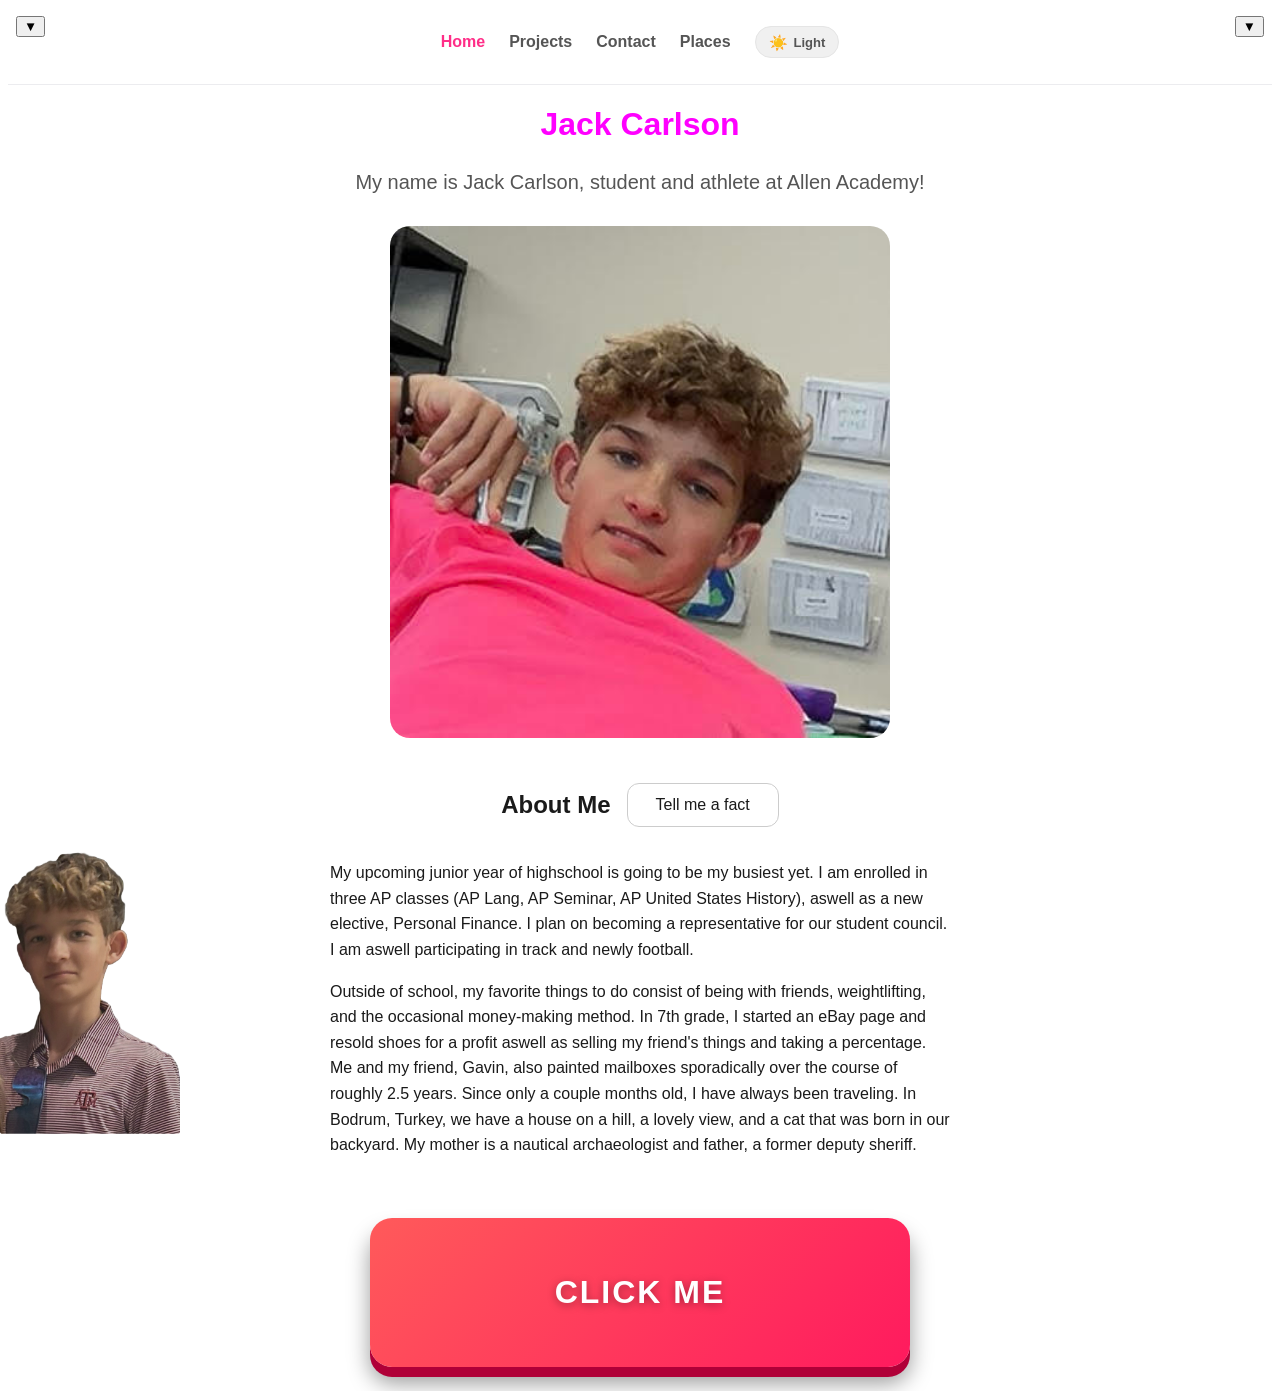
==== commit 55897116: "Add site-wide dark/light theme + clean page load-in animation - CSS-variable design system (hand-tun" ====
--- a/about-me/index.html
+++ b/about-me/index.html
@@ -5,6 +5,8 @@
 <meta name="viewport" content="width=device-width, initial-scale=1.0">
 <title>Jack Carlson — About Me</title>
 <meta name="description" content="The personal About Me page of Jack Carlson">
+<script>(function(){try{var t=localStorage.getItem('theme');if(t!=='light'&&t!=='dark'){t=(window.matchMedia&&window.matchMedia('(prefers-color-scheme: dark)').matches)?'dark':'light';}document.documentElement.setAttribute('data-theme',t);}catch(e){document.documentElement.setAttribute('data-theme','dark');}})();</script>
+<script defer src="theme.js"></script>
 <link rel="stylesheet" href="style.css">
 <style>
   body {
@@ -18,7 +20,7 @@
   }
   .intro {
     font-size: 20px;
-    color: #555555;
+    color: var(--text-soft);
     max-width: 620px;
     margin: 6px auto 32px;
   }
@@ -81,8 +83,9 @@
     padding: 12px 28px;
     font-size: 16px;
     border-radius: 12px;
-    background-color: white;
-    border: 1px solid #cccccc;
+    background-color: var(--surface);
+    color: var(--text);
+    border: 1px solid var(--input-border);
     cursor: pointer;
   }
   #williamOverlay {
@@ -117,7 +120,7 @@
     object-fit: contain;
     border-radius: 0;
   }
-  #mayaOverlay, #chuyOverlay, #wranglerOverlay {
+  #mayaOverlay, #chuyOverlay, #wranglerOverlay, #angusOverlay {
     display: none;
     position: fixed;
     top: 0;
@@ -127,7 +130,7 @@
     background-color: black;
     z-index: 900;
   }
-  #mayaOverlay img, #chuyOverlay img, #wranglerOverlay img {
+  #mayaOverlay img, #chuyOverlay img, #wranglerOverlay img, #angusOverlay img {
     width: 100%;
     height: 100%;
     object-fit: contain;
@@ -152,7 +155,7 @@
     align-items: stretch;
     gap: 8px;
     padding: 12px;
-    background-color: #f0f0f0;
+    background-color: var(--surface-3);
     border-radius: 20px;
     box-shadow: 0 4px 20px rgba(0, 0, 0, 0.15);
     transform: scale(1);
@@ -167,7 +170,8 @@
     white-space: nowrap;
     border-radius: 12px;
     background-color: transparent;
-    border: 1px solid #cccccc;
+    color: var(--text);
+    border: 1px solid var(--input-border);
   }
   #dogMenu.collapsed #dogContent {
     transform: scale(0);
@@ -184,10 +188,10 @@
     max-width: 90%;
     padding: 18px 26px;
     font-size: 20px;
-    color: black;
-    background-color: white;
+    color: var(--text);
+    background-color: var(--surface);
     border-radius: 16px;
-    box-shadow: 0 8px 30px rgba(0, 0, 0, 0.25);
+    box-shadow: 0 8px 30px var(--shadow-lg);
     opacity: 0;
     pointer-events: none;
     transition: opacity 0.5s ease;
@@ -205,7 +209,7 @@
     position: fixed;
     top: -60px;
     font-weight: bold;
-    color: magenta;
+    color: var(--accent);
     z-index: 2000;
     pointer-events: none;
     animation: fall linear forwards;
@@ -261,7 +265,7 @@
     align-items: stretch;
     gap: 8px;
     padding: 12px;
-    background-color: #f0f0f0;
+    background-color: var(--surface-3);
     border-radius: 20px;
     box-shadow: 0 4px 20px rgba(0, 0, 0, 0.15);
     transform: scale(1);
@@ -276,7 +280,8 @@
     white-space: nowrap;
     border-radius: 12px;
     background-color: transparent;
-    border: 1px solid #cccccc;
+    color: var(--text);
+    border: 1px solid var(--input-border);
   }
   #sidebar.collapsed #sidebarContent {
     transform: scale(0);
@@ -361,6 +366,7 @@
     <button id="mayaButton">Maya</button>
     <button id="chuyButton">Chuy</button>
     <button id="wranglerButton">Wrangler</button>
+    <button id="angusButton">Angus</button>
   </div>
 </div>
 <div id="williamOverlay">
@@ -377,6 +383,9 @@
 </div>
 <div id="wranglerOverlay">
   <img src="wrangler.jpeg" alt="Wrangler">
+</div>
+<div id="angusOverlay">
+  <img src="angus.jpeg" alt="Angus">
 </div>
 
 <div id="gavinWrap">
@@ -391,6 +400,7 @@
     <button id="colorButton">🎨 Change color</button>
     <button id="chartButton">🎵 Music replay</button>
     <button id="wantedButton">🚨 Most Wanted</button>
+    <button id="weightsButton">🏋️ Weights</button>
   </div>
 </div>
 
@@ -626,6 +636,19 @@
     }
   });
 
+  const angusButton = document.querySelector("#angusButton");
+  const angusOverlay = document.querySelector("#angusOverlay");
+
+  angusButton.addEventListener("click", function () {
+    if (angusOverlay.style.display === "block") {
+      angusOverlay.style.display = "none";
+      angusButton.textContent = "Angus";
+    } else {
+      angusOverlay.style.display = "block";
+      angusButton.textContent = "No Angus";
+    }
+  });
+
   const dogMenu = document.querySelector("#dogMenu");
   const dogToggle = document.querySelector("#dogToggle");
 
@@ -671,6 +694,11 @@
     window.location.href = "wanted.html";
   });
 
+  const weightsButton = document.querySelector("#weightsButton");
+  weightsButton.addEventListener("click", function () {
+    window.location.href = "weights.html";
+  });
+
   const gavinWrap = document.querySelector("#gavinWrap");
   const gavin = document.querySelector("#gavin");
   const deleteGavin = document.querySelector("#deleteGavin");
--- a/about-me/style.css
+++ b/about-me/style.css
@@ -1,37 +1,198 @@
 /* ===========================================================
-   Shared styles — used by index.html, projects.html, contact.html
-   Linked into each page with: <link rel="stylesheet" href="style.css">
+   Shared styles + theme system
+   Linked into every page with: <link rel="stylesheet" href="style.css">
+   Dark / light / system handled with CSS variables (tokens).
    =========================================================== */
 
-/* Site-wide font (also applied to buttons, which don't inherit it by default) */
+/* ---------- LIGHT (default) tokens ---------- */
+:root {
+  color-scheme: light;
+
+  --bg:            #ffffff;   /* page background */
+  --bg-soft:       #f7f7fb;   /* dashboard page background (behind cards) */
+  --surface:       #ffffff;   /* cards */
+  --surface-2:     #faf7f9;   /* tinted form panels */
+  --surface-3:     #f0f0f0;   /* chips, pop-out menus */
+
+  --text:          #1a1a1a;
+  --text-soft:     #555555;
+  --text-muted:    #888888;
+  --text-faint:    #aaaaaa;
+
+  --border:        #e5e5e5;
+  --border-soft:   #ececef;
+  --input-border:  #cccccc;
+
+  --accent:        #ff2e88;
+  --accent-strong: #ff1a5e;
+  --accent-deep:   #b3005e;
+  --accent-text:   #ff2e88;   /* accent used as link text */
+  --accent-soft-bg:#fff0f6;
+
+  --good:          #16a34a;
+  --good-bg:       #f0fdf4;
+  --good-border:   #bbf7d0;
+  --warn:          #b8860b;
+  --warn-bg:       #fffbeb;
+  --warn-border:   #fde68a;
+  --info-bg:       #eff6ff;
+  --info-border:   #bfdbfe;
+  --danger:        #cc0000;
+
+  --shadow:        rgba(0, 0, 0, 0.05);
+  --shadow-md:     rgba(0, 0, 0, 0.12);
+  --shadow-lg:     rgba(0, 0, 0, 0.25);
+
+  /* data-viz: maps */
+  --map-empty:        #e8e8e8;
+  --map-empty-hover:  #d4d4d4;
+  --map-stroke:       #ffffff;
+  --map-visited:      #ff2e88;
+  --map-visited-hover:#b3005e;
+  --map-home:         #ffb300;
+  --map-home-hover:   #e09e00;
+
+  --tooltip-bg:    #1a1a1a;
+  --tooltip-text:  #ffffff;
+
+  --appbar-bg:     rgba(255, 255, 255, 0.92);
+}
+
+/* ---------- DARK tokens (hand-tuned, not an invert) ---------- */
+:root[data-theme="dark"] {
+  color-scheme: dark;
+
+  --bg:            #0e1116;
+  --bg-soft:       #0b0e13;
+  --surface:       #171b22;
+  --surface-2:     #1c212b;
+  --surface-3:     #232936;
+
+  --text:          #eceef2;
+  --text-soft:     #b7bdc8;
+  --text-muted:    #888f9c;
+  --text-faint:    #646b77;
+
+  --border:        #2a3140;
+  --border-soft:   #222836;
+  --input-border:  #353d4d;
+
+  --accent:        #ff4d97;
+  --accent-strong: #ff2e88;
+  --accent-deep:   #ff80b6;
+  --accent-text:   #ff6aa6;
+  --accent-soft-bg:#2a1622;
+
+  --good:          #34d399;
+  --good-bg:       #112a1f;
+  --good-border:   #1f5138;
+  --warn:          #fbbf24;
+  --warn-bg:       #2a2310;
+  --warn-border:   #5a4a17;
+  --info-bg:       #11203a;
+  --info-border:   #1e3a63;
+  --danger:        #ff6b6b;
+
+  --shadow:        rgba(0, 0, 0, 0.45);
+  --shadow-md:     rgba(0, 0, 0, 0.6);
+  --shadow-lg:     rgba(0, 0, 0, 0.7);
+
+  --map-empty:        #262c38;
+  --map-empty-hover:  #333a49;
+  --map-stroke:       #0e1116;
+  --map-visited:      #ff4d97;
+  --map-visited-hover:#ff7fb4;
+  --map-home:         #f5b942;
+  --map-home-hover:   #ffd27a;
+
+  --tooltip-bg:    #2b313c;
+  --tooltip-text:  #eceef2;
+
+  --appbar-bg:     rgba(16, 19, 24, 0.9);
+}
+
+/* Theme is an explicit choice only: light or dark (no system mode). */
+
+/* ---------- base ---------- */
 body, button {
   font-family: -apple-system, BlinkMacSystemFont, "SF Pro Text", "Helvetica Neue", Helvetica, Arial, sans-serif;
 }
-
-/* Smooth page fade-out used when navigating between pages */
 body {
+  background-color: var(--bg);
+  color: var(--text);
   transition: opacity 0.35s ease;
 }
-body.fade-out {
-  opacity: 0;
+body.fade-out { opacity: 0; }
+
+/* smooth, tasteful crossfade when the theme flips (structural elements only) */
+body, nav, .container, .card, .appbar, .tabbar, .widget, .stat, .mod,
+.listrow, .setline, .project-card, .contact-row, .day, .insight,
+input, select, textarea, .ex-tile, .ex-thumb {
+  transition: background-color 0.28s ease, border-color 0.28s ease, color 0.28s ease, box-shadow 0.28s ease;
 }
 
-/* Top navigation bar (same on every page) */
+/* ---------- top navigation (same on every page) ---------- */
 nav {
+  position: relative;
   box-sizing: border-box;
   width: 100%;
   display: flex;
   gap: 24px;
   justify-content: center;
-  padding: 20px;
-  border-bottom: 1px solid #eeeeee;
+  align-items: center;
+  flex-wrap: wrap;
+  padding: 18px 20px;
+  background-color: var(--bg);
+  border-bottom: 1px solid var(--border-soft);
 }
 nav a {
-  color: #555555;
+  color: var(--text-soft);
   text-decoration: none;
   font-weight: 600;
   font-size: 16px;
 }
-nav a.active {
-  color: magenta;
+nav a.active { color: var(--accent-text); }
+
+/* ---------- theme toggle (injected into nav by theme.js) ---------- */
+.theme-toggle {
+  display: inline-flex;
+  align-items: center;
+  gap: 6px;
+  height: 32px;
+  padding: 0 13px;
+  font-size: 13px;
+  font-weight: 700;
+  color: var(--text-soft);
+  background-color: var(--surface-3);
+  border: 1px solid var(--border);
+  border-radius: 999px;
+  cursor: pointer;
+  line-height: 1;
+  white-space: nowrap;
+  transition: transform 0.08s ease, background-color 0.2s ease, color 0.2s ease;
 }
+.theme-toggle .tt-ic { font-size: 15px; }
+.theme-toggle:hover { color: var(--text); }
+.theme-toggle:active { transform: scale(0.94); }
+
+/* ---------- clean load-in animation (every page) ---------- */
+@keyframes pageFade { from { opacity: 0; } to { opacity: 1; } }
+@keyframes riseIn { from { opacity: 0; transform: translateY(14px); } to { opacity: 1; transform: translateY(0); } }
+
+/* whole page eases in (opacity only — safe with fixed/sticky elements) */
+body { animation: pageFade 0.5s ease; }
+/* nav + main content lift in with a gentle stagger */
+nav { animation: riseIn 0.55s cubic-bezier(0.22, 0.61, 0.36, 1) 0.02s both; }
+.container { animation: riseIn 0.6s cubic-bezier(0.22, 0.61, 0.36, 1) 0.1s both; }
+
+/* respect users who prefer less motion */
+@media (prefers-reduced-motion: reduce) {
+  body, nav, .container { animation: none; }
+}
+
+/* narrow screens: keep the toggle from crowding the links */
+@media (max-width: 520px) {
+  nav { gap: 14px; padding: 14px 16px; }
+  nav a { font-size: 14px; }
+  .theme-toggle { padding: 0 10px; height: 30px; }
+}
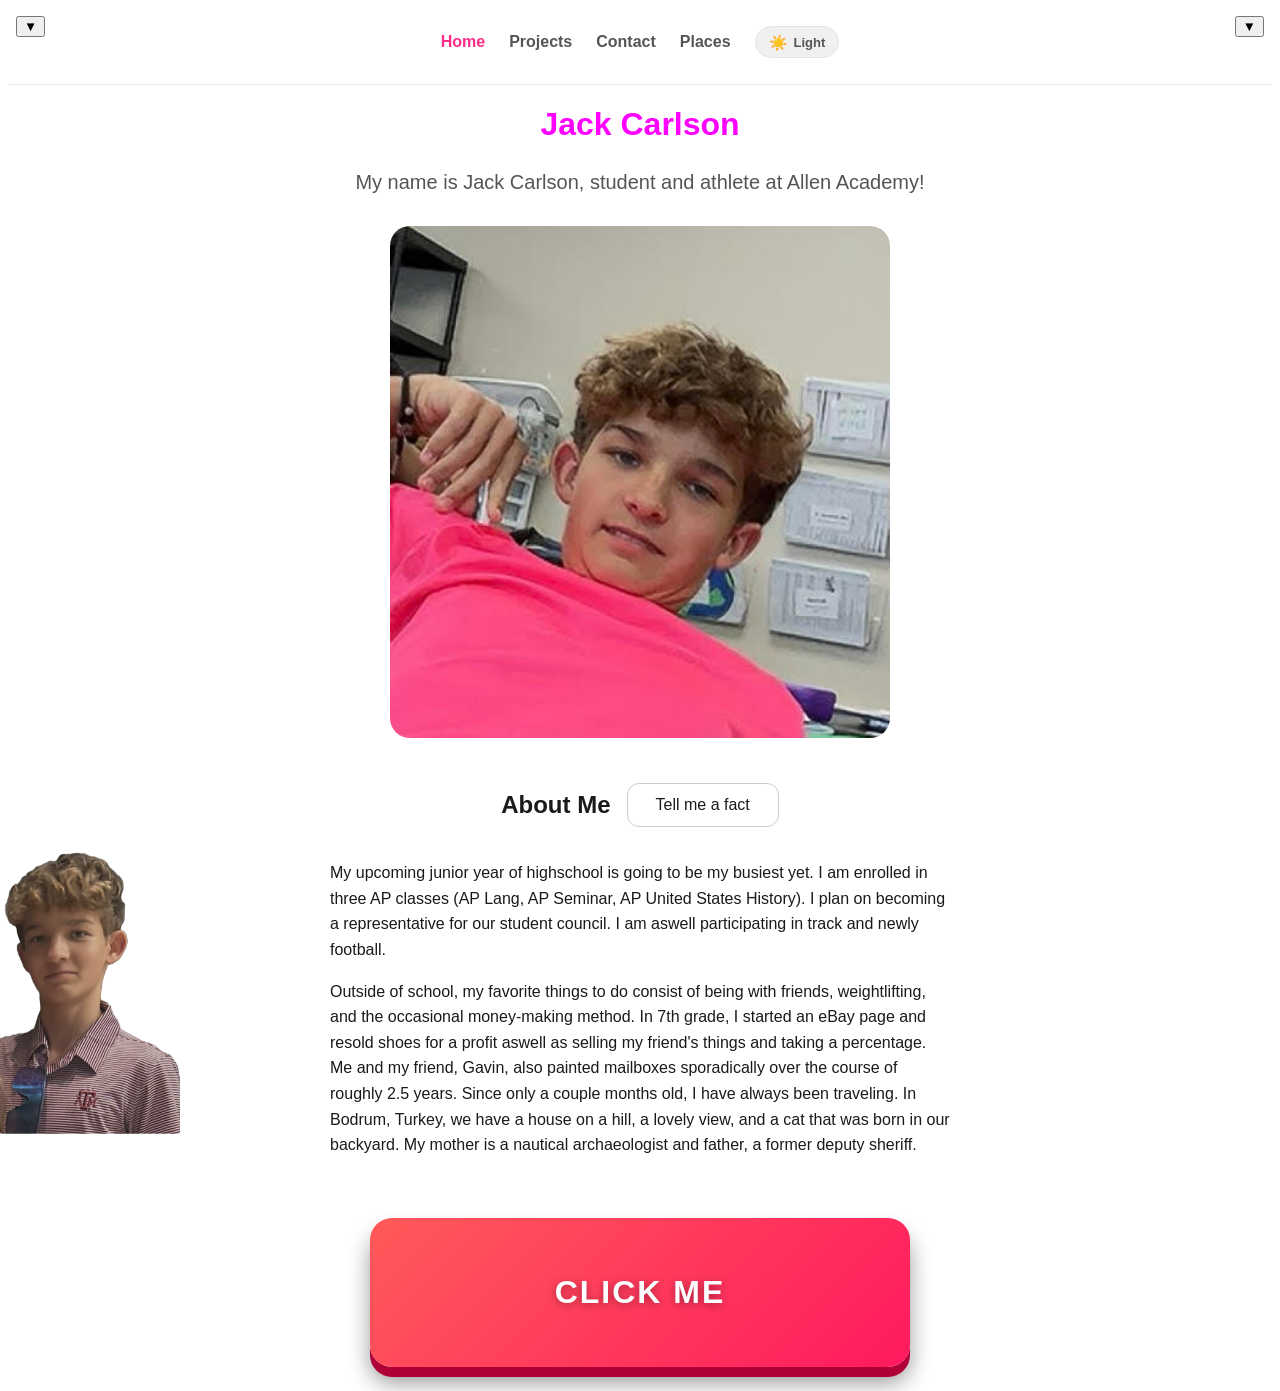
==== commit 86f884a1: "Add Run: endless runner game with global JSONBin leaderboard, linked from home sidebar Co-Authored-B" ====
--- a/about-me/index.html
+++ b/about-me/index.html
@@ -401,6 +401,7 @@
     <button id="chartButton">🎵 Music replay</button>
     <button id="wantedButton">🚨 Most Wanted</button>
     <button id="weightsButton">🏋️ Weights</button>
+    <button id="runButton">🏃 Run</button>
   </div>
 </div>
 
@@ -415,7 +416,7 @@
     <h2>About Me</h2>
     <button id="factButton">Tell me a fact</button>
   </div>
-  <p>	My upcoming junior year of highschool is going to be my busiest yet. I am enrolled in three AP classes (AP Lang, AP Seminar, AP United States History), aswell as a new elective, Personal Finance. I plan on becoming a representative for our student council. I am aswell participating in track and newly football.</p>
+  <p>	My upcoming junior year of highschool is going to be my busiest yet. I am enrolled in three AP classes (AP Lang, AP Seminar, AP United States History). I plan on becoming a representative for our student council. I am aswell participating in track and newly football.</p>
   <p>	Outside of school, my favorite things to do consist of being with friends, weightlifting, and the occasional money-making method. In 7th grade, I started an eBay page and resold shoes for a profit aswell as selling my friend's things and taking a percentage. Me and my friend, Gavin, also painted mailboxes sporadically over the course of roughly 2.5 years. Since only a couple months old, I have always been traveling. In Bodrum, Turkey, we have a house on a hill, a lovely view, and a cat that was born in our backyard. My mother is a nautical archaeologist and father, a former deputy sheriff.</p>
 </section>
 
@@ -699,6 +700,11 @@
     window.location.href = "weights.html";
   });
 
+  const runButton = document.querySelector("#runButton");
+  runButton.addEventListener("click", function () {
+    window.location.href = "run.html";
+  });
+
   const gavinWrap = document.querySelector("#gavinWrap");
   const gavin = document.querySelector("#gavin");
   const deleteGavin = document.querySelector("#deleteGavin");
